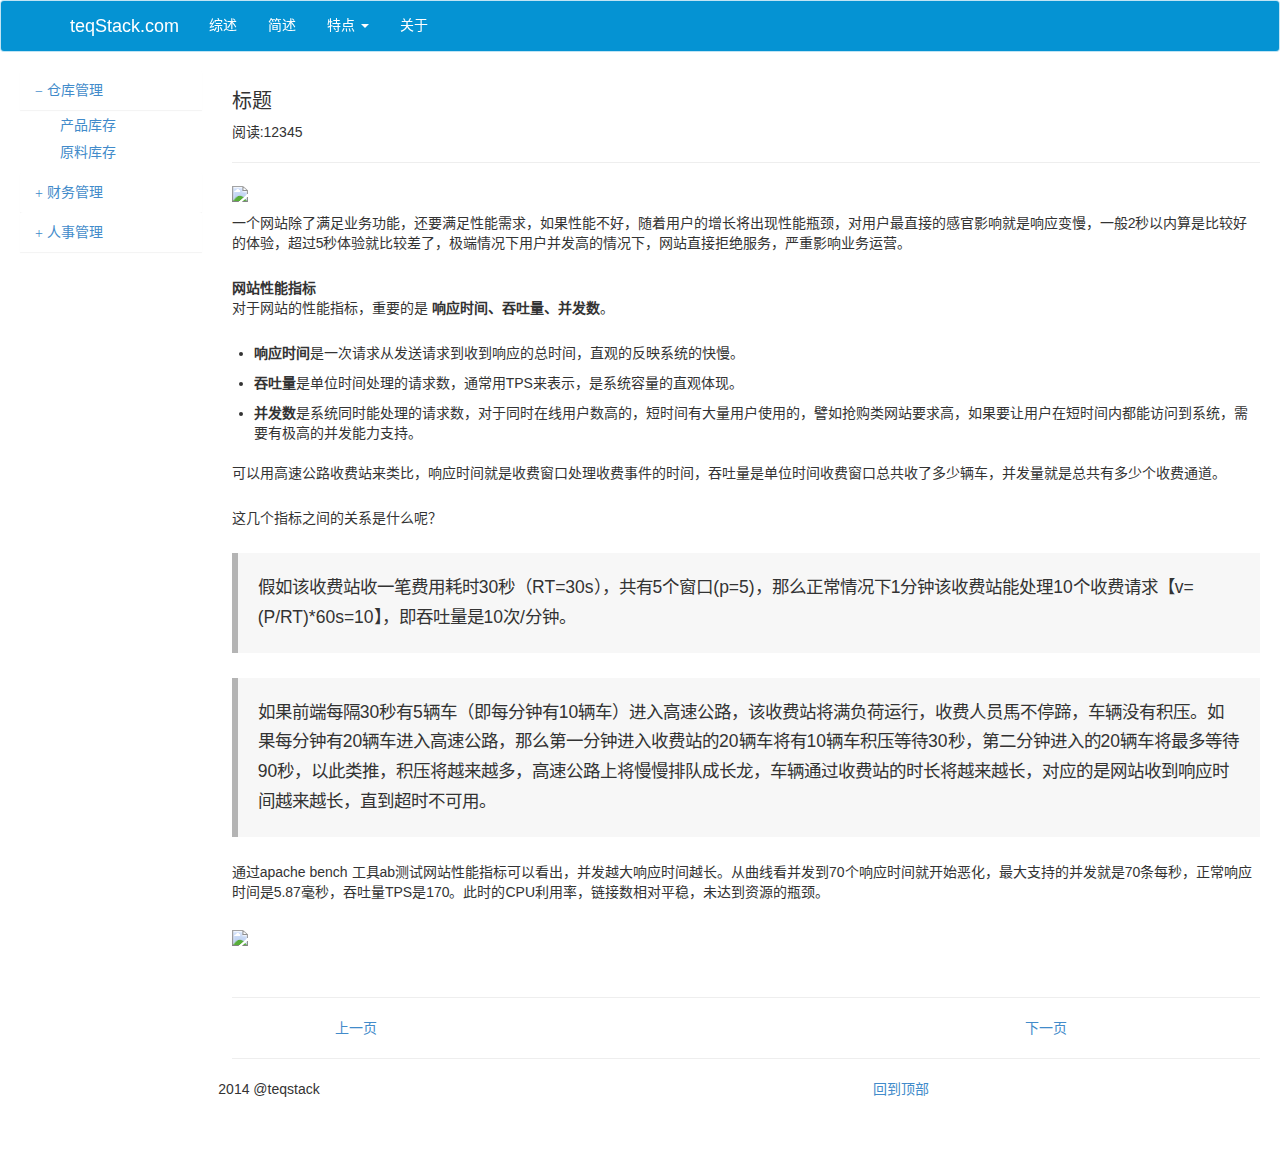
==== index.html @ 314e1efe "first commit" ====
<!DOCTYPE html>
<html lang="zh-cn">

<head>
    <meta charset="utf-8">
    <meta http-equiv="X-UA-Compatible" content="IE=edge">
    <meta name="viewport" content="width=device-width, initial-scale=1">
    <title>teqStack.com</title>
    <link href="css/bootstrap.min.css" rel="stylesheet">
    <link href="css/font-awesome.min.css" rel="stylesheet">

    <!--[if lt IE 9]>
    <script src="js/html5shiv.js"></script>
    <script src="js/respond.min.js"></script>
    <![endif]-->
    <style>
    body {
        padding-top: 70px;
        padding-bottom: 50px;
    }

    .navbar {
        background: #0593d3;
        color: #fff;
        border: 1px solid rgba(255, 255, 255, 0.75);
        border-radius: 4px;
    }

    .navbar-collapse li a {
        display: block;
        box-sizing: border-box;
        text-decoration: none;
        height: 49px;
        padding: 0 15px;
        line-height: 48px;
        color: #fff;
        font-size: 14px;
        font-family: "Helvetica Neue", Helvetica, Arial, sans-serif;
        font-weight: normal;
        text-shadow: 0 1px 0 none;
        margin-top: -1px;
        margin-left: -1px;
        border: 1px solid transparent;
        border-bottom-width: 0;
        text-shadow: none;
        transition: background-color .5s, border-color .5s;
    }

    .navbar-brand {
        color: #fff;
    }


    .navbar .navbar-toggle {
        border-color: #0593d3;
    }

    .navbar .navbar-toggle:hover,
    .navbar .navbar-toggle:focus {
        background-color: #333;
    }

    .navbar .navbar-toggle .icon-bar {
        background-color: #fff;
    }

    .item-title {
        background-color: #fff;
        border-top-left-radius: 3px;
        border-top-right-radius: 3px;
        border-bottom: 0 solid #DDDDDD;
    }

    .side-nav-item {
        display: block;
        padding: 10px 15px 10px 15px;
        background-color: #FFFFFF;
        cursor: pointer;
        box-shadow: 0 1px 1px rgba(0, 0, 0, .05);
        -webkit-box-shadow: 0 1px 1px rgba(0, 0, 0, .05);
    }

    .panel-group .panel+.panel {
        margin-top: 5px;
    }

    .panel-heading a:hover,
    a:focus {
        color: #2a6496;
        text-decoration: none;
    }

    .panel-heading {
        padding: 0 0;
        border-bottom: 0 solid transparent;
        border-top-right-radius: 0;
        border-top-left-radius: 0;
    }

    .item-body {
        margin-left: 15px;
    }

    .left-bar-top {
        display: none;
    }

    .left-bar-top li {
        float: left;
        list-style: none;
    }


    /* 小屏幕（平板，大于等于 768px） */
@media (min-width: @screen-sm-min) {
    .side-nav{
        display: none;
    }
 }
    </style>
</head>

<body>
    <!-- 顶部导航 -->
    <div class="navbar navbar-fixed-top" role="navigation" id="menu-nav">
        <div class="container">
            <div class="navbar-header">
                <button type="button" class="navbar-toggle" data-toggle="collapse" data-target=".navbar-collapse">
                    <span class="sr-only">切换导航</span>
                    <span class="icon-bar"></span>
                    <span class="icon-bar"></span>
                    <span class="icon-bar"></span>
                </button>

                <a class="icon-home icon-2x navbar-brand visible-xs visible-sm"></a>

                <a class="navbar-brand visible-md visible-lg" href="#">teqStack.com</a>
            </div>
            <div class="navbar-collapse collapse">
                <ul class="nav navbar-nav">
                    <li class="active"><a href="#ad-carousel">综述</a></li>
                    <li><a href="#summary-container">简述</a></li>
                    <li class="dropdown">
                        <a href="#" class="dropdown-toggle" data-toggle="dropdown">特点 <span class="caret"></span></a>
                        <ul class="dropdown-menu" role="menu">
                            <li><a href="#feature-tab" data-tab="tab-chrome">Chrome</a></li>
                            <li><a href="#feature-tab" data-tab="tab-firefox">Firefox</a></li>
                            <li><a href="#feature-tab" data-tab="tab-safari">Safari</a></li>
                            <li><a href="#feature-tab" data-tab="tab-opera">Opera</a></li>
                            <li><a href="#feature-tab" data-tab="tab-ie">IE</a></li>
                        </ul>
                    </li>
                    <li><a href="#" data-toggle="modal" data-target="#about-modal">关于</a></li>
                </ul>
            </div>
        </div>
    </div>

<div class="row" style="margin-left:5px;margin-right:5px;">

    <div class="col-md-2 side-nav visible-md visible-lg">
        <div class="left-bar-top ">
            <ul>
                <li class="">首页</li>
                <li><span id="span-left-top-plus" class="glyphicon glyphicon-plus" aria-hidden="true"></span></li>
                <li> <span id="span-left-top-minus" class="glyphicon glyphicon-minus" aria-hidden="true"></span></li>
            </ul>
        </div>
        <div class="panel-group clear" id="accordion">
            <div class="panel-heading">
                <a data-toggle="collapse" data-parent="#accordion" href="#item-cangku" id="headcangku" class="side-nav-item item-title">
                  <span id="cangkuguanli" class="glyphicon glyphicon-minus" aria-hidden="true"></span> 仓库管理
      </a>
                <div id="item-cangku" class="panel-collapse collapse in">
                    <div class="item-body">
                        <ul class="list-unstyled">
                            <li class="item-second" style="margin-left:25px;margin-top:5px;margin-bottom:2px"><a href="">产品库存</a></li>
                            <li class="item-second" style="margin-left:25px;margin-top:7px;margin-bottom:2px"><a href="">原料库存</a></li>
                        </ul>
                    </div>
                </div>
            </div>
            <div class="panel-heading ">
                <a data-toggle="collapse" data-parent="#accordion" href="#item-caiwu" id="headcaiwu" class="side-nav-item item-title collapsed">
                  <span  id="caiwuguanli" class="glyphicon glyphicon-plus" aria-hidden="true"></span>
      财务管理
      </a>
                <div id="item-caiwu" class="panel-collapse collapse ">
                    <div class="item-body">
                        <ul class="list-unstyled">
                            <li class="item-second" style="margin-left:25px;margin-top:5px;margin-bottom:2px"><a href="">产品库存</a></li>
                            <li class="item-second" style="margin-left:25px;margin-top:7px;margin-bottom:2px"><a href="">原料库存</a></li>
                        </ul>
                    </div>
                </div>
            </div>
            <div class="panel-heading ">
                <a data-toggle="collapse" data-parent="#accordion" href="#item-renshi" id="headrenshi" class="side-nav-item item-title collapsed ">
                  <span  id = "renshiguanli" class="glyphicon glyphicon-plus" aria-hidden="true"></span>
      人事管理
      </a>
                <div id="item-renshi" class="panel-collapse collapse ">
                    <div class="item-body">
                        <ul class="list-unstyled">
                            <li class="item-second" style="margin-left:25px;margin-top:5px;margin-bottom:2px"><a href="">产品库存</a></li>
                            <li class="item-second" style="margin-left:25px;margin-top:7px;margin-bottom:2px"><a href="">原料库存</a></li>
                        </ul>
                    </div>
                </div>
            </div>
        </div>
    </div>
    <div class="col-md-10" >
        <div class="divider">
            <h1 style='font-size:20px'>标题</h1>
            <p>阅读:<span>12345</span></p>
        </div>
        <hr class="feature-divider">
        <p><img data-original-src="//upload-images.jianshu.io/upload_images/3778306-4191cc77c1f15c77.jpeg" data-original-width="800" data-original-height="313" data-original-format="image/jpeg" data-original-filesize="40684" class="" src="http://upload-images.jianshu.io/upload_images/3778306-4191cc77c1f15c77.jpeg?imageMogr2/auto-orient/strip%7CimageView2/2/w/700" style="box-sizing: border-box; border: 0px; vertical-align: middle; max-width: 100%; height: auto; cursor: zoom-in; transition: all 0.15s linear; z-index: 100; filter: blur(0px); opacity: 1;" /></p>
        <p style="box-sizing: border-box; margin-top: 0px; margin-bottom: 25px; word-break: break-word !important;">一个网站除了满足业务功能，还要满足性能需求，如果性能不好，随着用户的增长将出现性能瓶颈，对用户最直接的感官影响就是响应变慢，一般2秒以内算是比较好的体验，超过5秒体验就比较差了，极端情况下用户并发高的情况下，网站直接拒绝服务，严重影响业务运营。</p>
        <p style="box-sizing: border-box; margin-top: 0px; margin-bottom: 25px; word-break: break-word !important;"><span style="box-sizing: border-box; font-weight: 700;">网站性能指标</span>
            <br style="box-sizing: border-box;" />对于网站的性能指标，重要的是&nbsp;<span style="box-sizing: border-box; font-weight: 700;">响应时间、吞吐量、并发数</span>。</p>
        <ul style="box-sizing: border-box; margin-bottom: 20px; padding: 0px; margin-left: 22px; word-break: break-word !important;" class=" list-paddingleft-2">
            <li>
                <p><span style="box-sizing: border-box; font-weight: 700;">响应时间</span>是一次请求从发送请求到收到响应的总时间，直观的反映系统的快慢。</p>
            </li>
            <li>
                <p><span style="box-sizing: border-box; font-weight: 700;">吞吐量</span>是单位时间处理的请求数，通常用TPS来表示，是系统容量的直观体现。</p>
            </li>
            <li>
                <p><span style="box-sizing: border-box; font-weight: 700;">并发数</span>是系统同时能处理的请求数，对于同时在线用户数高的，短时间有大量用户使用的，譬如抢购类网站要求高，如果要让用户在短时间内都能访问到系统，需要有极高的并发能力支持。</p>
            </li>
        </ul>
        <p style="box-sizing: border-box; margin-top: 0px; margin-bottom: 25px; word-break: break-word !important;">可以用高速公路收费站来类比，响应时间就是收费窗口处理收费事件的时间，吞吐量是单位时间收费窗口总共收了多少辆车，并发量就是总共有多少个收费通道。</p>
        <p style="box-sizing: border-box; margin-top: 0px; margin-bottom: 25px; word-break: break-word !important;">这几个指标之间的关系是什么呢？</p>
        <blockquote style="box-sizing: border-box; padding: 20px; margin: 0px 0px 25px; border-left: 6px solid rgb(180, 180, 180); background-color: rgb(247, 247, 247); line-height: 30px; word-break: break-word !important;">
            <p style="box-sizing: border-box; margin-top: 0px; margin-bottom: 0px; line-height: 1.7; word-break: break-word !important;">假如该收费站收一笔费用耗时30秒（RT=30s），共有5个窗口(p=5)，那么正常情况下1分钟该收费站能处理10个收费请求【v= (P/RT)*60s=10】，即吞吐量是10次/分钟。</p>
        </blockquote>
        <blockquote style="box-sizing: border-box; padding: 20px; margin: 0px 0px 25px; border-left: 6px solid rgb(180, 180, 180); background-color: rgb(247, 247, 247); line-height: 30px; word-break: break-word !important;">
            <p style="box-sizing: border-box; margin-top: 0px; margin-bottom: 0px; line-height: 1.7; word-break: break-word !important;">如果前端每隔30秒有5辆车（即每分钟有10辆车）进入高速公路，该收费站将满负荷运行，收费人员馬不停蹄，车辆没有积压。如果每分钟有20辆车进入高速公路，那么第一分钟进入收费站的20辆车将有10辆车积压等待30秒，第二分钟进入的20辆车将最多等待90秒，以此类推，积压将越来越多，高速公路上将慢慢排队成长龙，车辆通过收费站的时长将越来越长，对应的是网站收到响应时间越来越长，直到超时不可用。</p>
        </blockquote>
        <p style="box-sizing: border-box; margin-top: 0px; margin-bottom: 25px; word-break: break-word !important;">通过apache bench 工具ab测试网站性能指标可以看出，并发越大响应时间越长。从曲线看并发到70个响应时间就开始恶化，最大支持的并发就是70条每秒，正常响应时间是5.87毫秒，吞吐量TPS是170。此时的CPU利用率，链接数相对平稳，未达到资源的瓶颈。</p>
        <p><img data-original-src="//upload-images.jianshu.io/upload_images/3778306-01a52f0cd78212c8.png" data-original-width="680" data-original-height="349" data-original-format="image/png" data-original-filesize="39393" class="" src="http://upload-images.jianshu.io/upload_images/3778306-01a52f0cd78212c8.png?imageMogr2/auto-orient/strip%7CimageView2/2/w/680" style="box-sizing: border-box; border: 0px; vertical-align: middle; max-width: 100%; height: auto; cursor: zoom-in; transition: all 0.15s linear; z-index: 100; filter: blur(0px); opacity: 1;" /></p>
        <p>
            <br/>
        </p>
        <hr class="feature-divider">
        <div class=".container-fluid">
            <div class="row">
                <div class="col-md-8 col-md-offset-1 col-xs-8 col-xs-offset-1"><a href="#"><i class="glyphicon glyphicon-chevron-left"></i> 上一页</a></div>
                <div class="col-md-3 col-xs-3"><a href="#">下一页 <i class="glyphicon glyphicon-chevron-right"></i></a></div>
            </div>
        </div>
        <hr class="feature-divider">
    </div>
</div> <!-- -<div class="row">->


    <!-- footer -->
    <div class="row footer">
        <footer>
            <p class ="col-xs-8 col-xs-offset-0 col-sm-6 col-md-6 col-md-offset-2">2014 @teqstack</p>
            <p class="col-xs-4  col-md-4"><a herf="#top">回到顶部</a></p>

        </footer>
    </div>
    <!-- 
    <div class="x-wiki-prev-next uk-clearfix" style="padding-left: 15px; padding-right: 15px;"><a href="/wiki/0014316089557264a6b348958f449949df42a6d3a2e542c000"><i class="uk-icon-chevron-left"></i> 上一页</a><a href="/wiki/0014316089557264a6b348958f449949df42a6d3a2e542c000/0014316090478912dab2a3a9e8f4ed49d28854b292f85bb000" class="uk-float-right">下一页 <i class="uk-icon-chevron-right"></i></a></div>
 -->
    <script src="js/jquery-1.11.1.min.js"></script>
    <script src="js/bootstrap.min.js"></script>
    <script>
    $(function() {
        $('.side-nav-item').click(function(e) {
            var id = $(this).attr('id');
            var status = $(this).attr('class');

            var id2 = $('#' + id + '>span').attr('id');
            var class2 = $('#' + id + '>span').attr('class');

            if (class2 == 'glyphicon glyphicon-minus') {
                $('#' + id2).removeClass('glyphicon glyphicon-minus').addClass('glyphicon glyphicon-plus');
            } else {
                $('#' + id2).removeClass('glyphicon glyphicon-plus').addClass('glyphicon glyphicon-minus');

            }

        });
        // $('.panel-heading').on('show.bs.collapse ', function() {
        //     // do something…
        //     $('.glyphicon').removeClass('glyphicon glyphicon-plus').addClass('glyphicon glyphicon-minus');
        // });
        // $('.panel-heading').on('hide.bs.collapse ', function() {
        //     // do something…
        //      $('.glyphicon').removeClass('glyphicon glyphicon-minus').addClass('glyphicon glyphicon-plus');
        // });
    });
    </script>
</body>

</html>
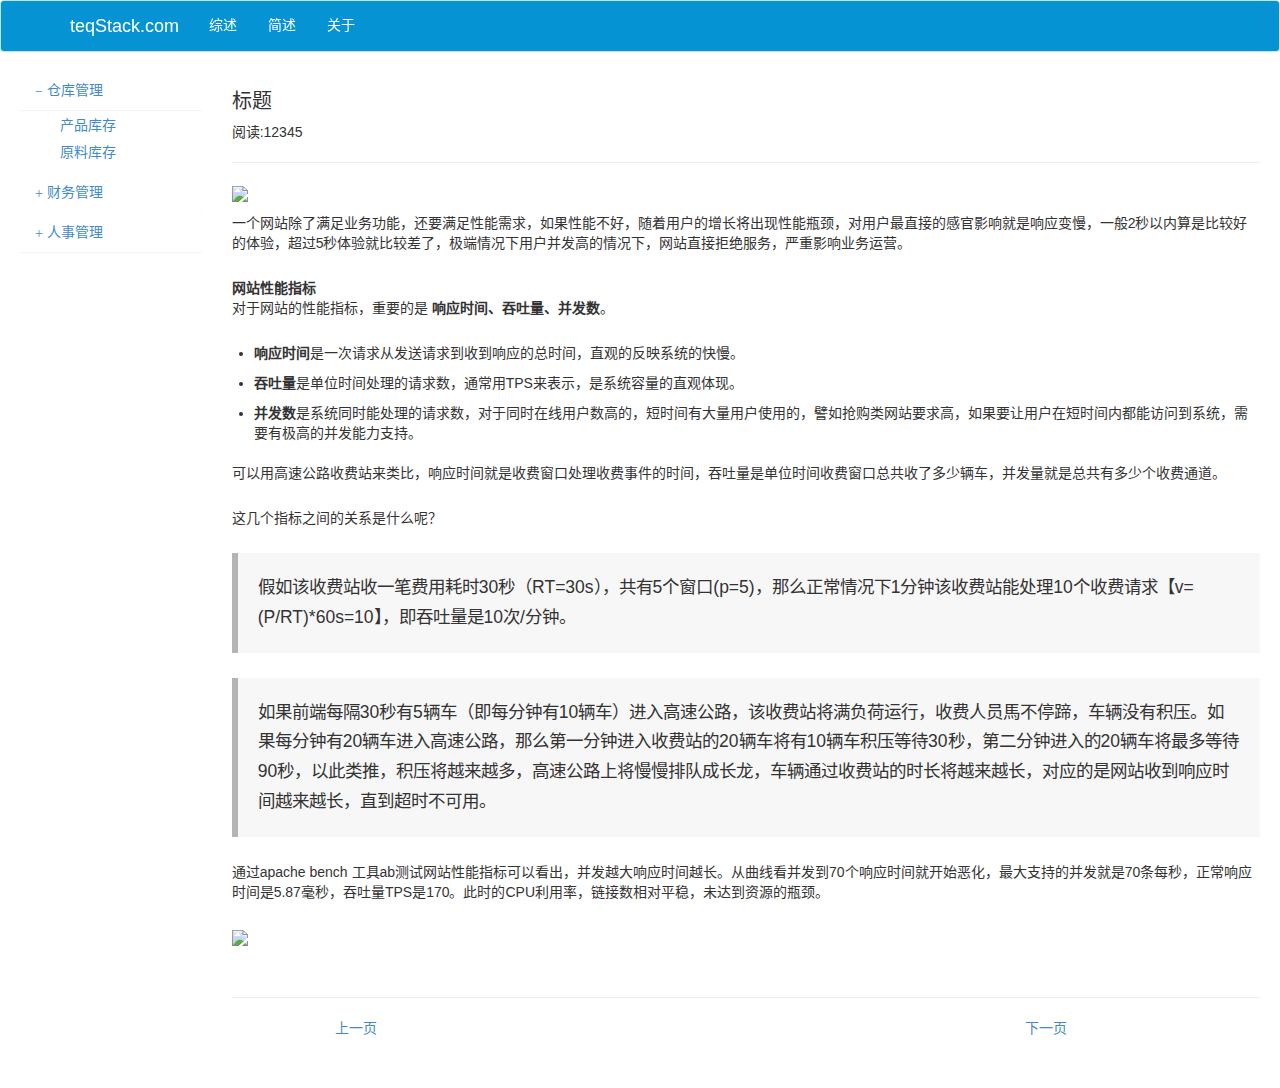
==== commit c92e9d97: "commit" ====
--- a/index.html
+++ b/index.html
@@ -8,7 +8,6 @@
     <title>teqStack.com</title>
     <link href="css/bootstrap.min.css" rel="stylesheet">
     <link href="css/font-awesome.min.css" rel="stylesheet">
-
     <!--[if lt IE 9]>
     <script src="js/html5shiv.js"></script>
     <script src="js/respond.min.js"></script>
@@ -100,7 +99,7 @@
     .item-body {
         margin-left: 15px;
     }
-
+    /*
     .left-bar-top {
         display: none;
     }
@@ -109,14 +108,22 @@
         float: left;
         list-style: none;
     }
-
-
-    /* 小屏幕（平板，大于等于 768px） */
-@media (min-width: @screen-sm-min) {
-    .side-nav{
-        display: none;
-    }
- }
+*/
+
+    #wrapper.toggled {
+        padding-left: 220px;
+    }
+
+    #wrapper.toggled #sidebar-wrapper {
+        width: 220px;
+        margin-left: -200px;
+        position: absolute;
+    }
+
+    #wrapper.toggled #page-content-wrapper {
+        margin-right: -220px;
+        position: absolute;
+    }
     </style>
 </head>
 
@@ -131,16 +138,20 @@
                     <span class="icon-bar"></span>
                     <span class="icon-bar"></span>
                 </button>
-
-                <a class="icon-home icon-2x navbar-brand visible-xs visible-sm"></a>
-
+                <a class="hamburger icon-home icon-2x navbar-brand visible-xs visible-sm is-closed animated fadeInLeft" data-toggle="offcanvas"></a>
+                <!--  <button type="button" class="hamburger is-closed animated fadeInLeft" data-toggle="offcanvas">
+                <span class="hamb-top"></span>
+                <span class="hamb-middle"></span>
+                <span class="hamb-bottom"></span>
+            </button>
+ -->
                 <a class="navbar-brand visible-md visible-lg" href="#">teqStack.com</a>
             </div>
             <div class="navbar-collapse collapse">
                 <ul class="nav navbar-nav">
                     <li class="active"><a href="#ad-carousel">综述</a></li>
                     <li><a href="#summary-container">简述</a></li>
-                    <li class="dropdown">
+                    <!-- <li class="dropdown">
                         <a href="#" class="dropdown-toggle" data-toggle="dropdown">特点 <span class="caret"></span></a>
                         <ul class="dropdown-menu" role="menu">
                             <li><a href="#feature-tab" data-tab="tab-chrome">Chrome</a></li>
@@ -149,124 +160,116 @@
                             <li><a href="#feature-tab" data-tab="tab-opera">Opera</a></li>
                             <li><a href="#feature-tab" data-tab="tab-ie">IE</a></li>
                         </ul>
-                    </li>
+                    </li> -->
                     <li><a href="#" data-toggle="modal" data-target="#about-modal">关于</a></li>
                 </ul>
             </div>
         </div>
     </div>
-
-<div class="row" style="margin-left:5px;margin-right:5px;">
-
-    <div class="col-md-2 side-nav visible-md visible-lg">
-        <div class="left-bar-top ">
-            <ul>
-                <li class="">首页</li>
-                <li><span id="span-left-top-plus" class="glyphicon glyphicon-plus" aria-hidden="true"></span></li>
-                <li> <span id="span-left-top-minus" class="glyphicon glyphicon-minus" aria-hidden="true"></span></li>
-            </ul>
-        </div>
-        <div class="panel-group clear" id="accordion">
-            <div class="panel-heading">
-                <a data-toggle="collapse" data-parent="#accordion" href="#item-cangku" id="headcangku" class="side-nav-item item-title">
+    <div id="wrapper">
+        <div class="overlay"></div>
+        <div class="row" style="margin-left:5px;margin-right:5px;">
+            <nav class="col-md-2 sidebar-nav visible-md visible-lg" id="sidebar-wrapper">
+                <div class="panel-group clear" id="accordion">
+                    <div class="panel-heading">
+                        <a data-toggle="collapse" data-parent="#accordion" href="#item-cangku" id="headcangku" class="side-nav-item item-title">
                   <span id="cangkuguanli" class="glyphicon glyphicon-minus" aria-hidden="true"></span> 仓库管理
       </a>
-                <div id="item-cangku" class="panel-collapse collapse in">
-                    <div class="item-body">
-                        <ul class="list-unstyled">
-                            <li class="item-second" style="margin-left:25px;margin-top:5px;margin-bottom:2px"><a href="">产品库存</a></li>
-                            <li class="item-second" style="margin-left:25px;margin-top:7px;margin-bottom:2px"><a href="">原料库存</a></li>
-                        </ul>
-                    </div>
-                </div>
-            </div>
-            <div class="panel-heading ">
-                <a data-toggle="collapse" data-parent="#accordion" href="#item-caiwu" id="headcaiwu" class="side-nav-item item-title collapsed">
+                        <div id="item-cangku" class="panel-collapse collapse in">
+                            <div class="item-body">
+                                <ul class="list-unstyled">
+                                    <li class="item-second" style="margin-left:25px;margin-top:5px;margin-bottom:2px"><a href="">产品库存</a></li>
+                                    <li class="item-second" style="margin-left:25px;margin-top:7px;margin-bottom:2px"><a href="">原料库存</a></li>
+                                </ul>
+                            </div>
+                        </div>
+                    </div>
+                    <div class="panel-heading ">
+                        <a data-toggle="collapse" data-parent="#accordion" href="#item-caiwu" id="headcaiwu" class="side-nav-item item-title collapsed">
                   <span  id="caiwuguanli" class="glyphicon glyphicon-plus" aria-hidden="true"></span>
       财务管理
       </a>
-                <div id="item-caiwu" class="panel-collapse collapse ">
-                    <div class="item-body">
-                        <ul class="list-unstyled">
-                            <li class="item-second" style="margin-left:25px;margin-top:5px;margin-bottom:2px"><a href="">产品库存</a></li>
-                            <li class="item-second" style="margin-left:25px;margin-top:7px;margin-bottom:2px"><a href="">原料库存</a></li>
-                        </ul>
-                    </div>
-                </div>
-            </div>
-            <div class="panel-heading ">
-                <a data-toggle="collapse" data-parent="#accordion" href="#item-renshi" id="headrenshi" class="side-nav-item item-title collapsed ">
+                        <div id="item-caiwu" class="panel-collapse collapse ">
+                            <div class="item-body">
+                                <ul class="list-unstyled">
+                                    <li class="item-second" style="margin-left:25px;margin-top:5px;margin-bottom:2px"><a href="">产品库存</a></li>
+                                    <li class="item-second" style="margin-left:25px;margin-top:7px;margin-bottom:2px"><a href="">原料库存</a></li>
+                                </ul>
+                            </div>
+                        </div>
+                    </div>
+                    <div class="panel-heading ">
+                        <a data-toggle="collapse" data-parent="#accordion" href="#item-renshi" id="headrenshi" class="side-nav-item item-title collapsed ">
                   <span  id = "renshiguanli" class="glyphicon glyphicon-plus" aria-hidden="true"></span>
       人事管理
       </a>
-                <div id="item-renshi" class="panel-collapse collapse ">
-                    <div class="item-body">
-                        <ul class="list-unstyled">
-                            <li class="item-second" style="margin-left:25px;margin-top:5px;margin-bottom:2px"><a href="">产品库存</a></li>
-                            <li class="item-second" style="margin-left:25px;margin-top:7px;margin-bottom:2px"><a href="">原料库存</a></li>
-                        </ul>
+                        <div id="item-renshi" class="panel-collapse collapse ">
+                            <div class="item-body">
+                                <ul class="list-unstyled">
+                                    <li class="item-second" style="margin-left:25px;margin-top:5px;margin-bottom:2px"><a href="">产品库存</a></li>
+                                    <li class="item-second" style="margin-left:25px;margin-top:7px;margin-bottom:2px"><a href="">原料库存</a></li>
+                                </ul>
+                            </div>
+                        </div>
+                    </div>
+                </div>
+            </nav>
+            <!-- 右边文章区域 -->
+            <div id="page-content-wrapper">
+                <div class="col-md-10">
+                    <div class="divider">
+                        <h1 style='font-size:20px'>标题</h1>
+                        <p>阅读:<span>12345</span></p>
+                    </div>
+                    <hr class="feature-divider">
+                    <p><img data-original-src="//upload-images.jianshu.io/upload_images/3778306-4191cc77c1f15c77.jpeg" data-original-width="800" data-original-height="313" data-original-format="image/jpeg" data-original-filesize="40684" class="" src="http://upload-images.jianshu.io/upload_images/3778306-4191cc77c1f15c77.jpeg?imageMogr2/auto-orient/strip%7CimageView2/2/w/700" style="box-sizing: border-box; border: 0px; vertical-align: middle; max-width: 100%; height: auto; cursor: zoom-in; transition: all 0.15s linear; z-index: 100; filter: blur(0px); opacity: 1;" /></p>
+                    <p style="box-sizing: border-box; margin-top: 0px; margin-bottom: 25px; word-break: break-word !important;">一个网站除了满足业务功能，还要满足性能需求，如果性能不好，随着用户的增长将出现性能瓶颈，对用户最直接的感官影响就是响应变慢，一般2秒以内算是比较好的体验，超过5秒体验就比较差了，极端情况下用户并发高的情况下，网站直接拒绝服务，严重影响业务运营。</p>
+                    <p style="box-sizing: border-box; margin-top: 0px; margin-bottom: 25px; word-break: break-word !important;"><span style="box-sizing: border-box; font-weight: 700;">网站性能指标</span>
+                        <br style="box-sizing: border-box;" />对于网站的性能指标，重要的是&nbsp;<span style="box-sizing: border-box; font-weight: 700;">响应时间、吞吐量、并发数</span>。</p>
+                    <ul style="box-sizing: border-box; margin-bottom: 20px; padding: 0px; margin-left: 22px; word-break: break-word !important;" class=" list-paddingleft-2">
+                        <li>
+                            <p><span style="box-sizing: border-box; font-weight: 700;">响应时间</span>是一次请求从发送请求到收到响应的总时间，直观的反映系统的快慢。</p>
+                        </li>
+                        <li>
+                            <p><span style="box-sizing: border-box; font-weight: 700;">吞吐量</span>是单位时间处理的请求数，通常用TPS来表示，是系统容量的直观体现。</p>
+                        </li>
+                        <li>
+                            <p><span style="box-sizing: border-box; font-weight: 700;">并发数</span>是系统同时能处理的请求数，对于同时在线用户数高的，短时间有大量用户使用的，譬如抢购类网站要求高，如果要让用户在短时间内都能访问到系统，需要有极高的并发能力支持。</p>
+                        </li>
+                    </ul>
+                    <p style="box-sizing: border-box; margin-top: 0px; margin-bottom: 25px; word-break: break-word !important;">可以用高速公路收费站来类比，响应时间就是收费窗口处理收费事件的时间，吞吐量是单位时间收费窗口总共收了多少辆车，并发量就是总共有多少个收费通道。</p>
+                    <p style="box-sizing: border-box; margin-top: 0px; margin-bottom: 25px; word-break: break-word !important;">这几个指标之间的关系是什么呢？</p>
+                    <blockquote style="box-sizing: border-box; padding: 20px; margin: 0px 0px 25px; border-left: 6px solid rgb(180, 180, 180); background-color: rgb(247, 247, 247); line-height: 30px; word-break: break-word !important;">
+                        <p style="box-sizing: border-box; margin-top: 0px; margin-bottom: 0px; line-height: 1.7; word-break: break-word !important;">假如该收费站收一笔费用耗时30秒（RT=30s），共有5个窗口(p=5)，那么正常情况下1分钟该收费站能处理10个收费请求【v= (P/RT)*60s=10】，即吞吐量是10次/分钟。</p>
+                    </blockquote>
+                    <blockquote style="box-sizing: border-box; padding: 20px; margin: 0px 0px 25px; border-left: 6px solid rgb(180, 180, 180); background-color: rgb(247, 247, 247); line-height: 30px; word-break: break-word !important;">
+                        <p style="box-sizing: border-box; margin-top: 0px; margin-bottom: 0px; line-height: 1.7; word-break: break-word !important;">如果前端每隔30秒有5辆车（即每分钟有10辆车）进入高速公路，该收费站将满负荷运行，收费人员馬不停蹄，车辆没有积压。如果每分钟有20辆车进入高速公路，那么第一分钟进入收费站的20辆车将有10辆车积压等待30秒，第二分钟进入的20辆车将最多等待90秒，以此类推，积压将越来越多，高速公路上将慢慢排队成长龙，车辆通过收费站的时长将越来越长，对应的是网站收到响应时间越来越长，直到超时不可用。</p>
+                    </blockquote>
+                    <p style="box-sizing: border-box; margin-top: 0px; margin-bottom: 25px; word-break: break-word !important;">通过apache bench 工具ab测试网站性能指标可以看出，并发越大响应时间越长。从曲线看并发到70个响应时间就开始恶化，最大支持的并发就是70条每秒，正常响应时间是5.87毫秒，吞吐量TPS是170。此时的CPU利用率，链接数相对平稳，未达到资源的瓶颈。</p>
+                    <p><img data-original-src="//upload-images.jianshu.io/upload_images/3778306-01a52f0cd78212c8.png" data-original-width="680" data-original-height="349" data-original-format="image/png" data-original-filesize="39393" class="" src="http://upload-images.jianshu.io/upload_images/3778306-01a52f0cd78212c8.png?imageMogr2/auto-orient/strip%7CimageView2/2/w/680" style="box-sizing: border-box; border: 0px; vertical-align: middle; max-width: 100%; height: auto; cursor: zoom-in; transition: all 0.15s linear; z-index: 100; filter: blur(0px); opacity: 1;" /></p>
+                    <p>
+                        <br/>
+                    </p>
+                    <hr class="feature-divider">
+                    <div class=".container-fluid">
+                        <div class="row">
+                            <div class="col-md-8 col-md-offset-1 col-xs-8 col-xs-offset-1"><a href="#"><i class="glyphicon glyphicon-chevron-left"></i> 上一页</a></div>
+                            <div class="col-md-3 col-xs-3"><a href="#">下一页 <i class="glyphicon glyphicon-chevron-right"></i></a></div>
+                        </div>
                     </div>
                 </div>
             </div>
         </div>
+        <!-- footer -->
+        <!-- <hr class="feature-divider">
+        <div class="row">
+               <footer>
+            <p class="col-xs-4 col-xs-offset-0 col-sm-4 col-md-6 col-md-offset-2"><span style="color:#428bca">2014 @teqstack</span></p>
+            <p class="col-xs-4  col-md-4"><a herf="#top">回到顶部</a></p>
+        </footer>
+           
+        </div> -->
     </div>
-    <div class="col-md-10" >
-        <div class="divider">
-            <h1 style='font-size:20px'>标题</h1>
-            <p>阅读:<span>12345</span></p>
-        </div>
-        <hr class="feature-divider">
-        <p><img data-original-src="//upload-images.jianshu.io/upload_images/3778306-4191cc77c1f15c77.jpeg" data-original-width="800" data-original-height="313" data-original-format="image/jpeg" data-original-filesize="40684" class="" src="http://upload-images.jianshu.io/upload_images/3778306-4191cc77c1f15c77.jpeg?imageMogr2/auto-orient/strip%7CimageView2/2/w/700" style="box-sizing: border-box; border: 0px; vertical-align: middle; max-width: 100%; height: auto; cursor: zoom-in; transition: all 0.15s linear; z-index: 100; filter: blur(0px); opacity: 1;" /></p>
-        <p style="box-sizing: border-box; margin-top: 0px; margin-bottom: 25px; word-break: break-word !important;">一个网站除了满足业务功能，还要满足性能需求，如果性能不好，随着用户的增长将出现性能瓶颈，对用户最直接的感官影响就是响应变慢，一般2秒以内算是比较好的体验，超过5秒体验就比较差了，极端情况下用户并发高的情况下，网站直接拒绝服务，严重影响业务运营。</p>
-        <p style="box-sizing: border-box; margin-top: 0px; margin-bottom: 25px; word-break: break-word !important;"><span style="box-sizing: border-box; font-weight: 700;">网站性能指标</span>
-            <br style="box-sizing: border-box;" />对于网站的性能指标，重要的是&nbsp;<span style="box-sizing: border-box; font-weight: 700;">响应时间、吞吐量、并发数</span>。</p>
-        <ul style="box-sizing: border-box; margin-bottom: 20px; padding: 0px; margin-left: 22px; word-break: break-word !important;" class=" list-paddingleft-2">
-            <li>
-                <p><span style="box-sizing: border-box; font-weight: 700;">响应时间</span>是一次请求从发送请求到收到响应的总时间，直观的反映系统的快慢。</p>
-            </li>
-            <li>
-                <p><span style="box-sizing: border-box; font-weight: 700;">吞吐量</span>是单位时间处理的请求数，通常用TPS来表示，是系统容量的直观体现。</p>
-            </li>
-            <li>
-                <p><span style="box-sizing: border-box; font-weight: 700;">并发数</span>是系统同时能处理的请求数，对于同时在线用户数高的，短时间有大量用户使用的，譬如抢购类网站要求高，如果要让用户在短时间内都能访问到系统，需要有极高的并发能力支持。</p>
-            </li>
-        </ul>
-        <p style="box-sizing: border-box; margin-top: 0px; margin-bottom: 25px; word-break: break-word !important;">可以用高速公路收费站来类比，响应时间就是收费窗口处理收费事件的时间，吞吐量是单位时间收费窗口总共收了多少辆车，并发量就是总共有多少个收费通道。</p>
-        <p style="box-sizing: border-box; margin-top: 0px; margin-bottom: 25px; word-break: break-word !important;">这几个指标之间的关系是什么呢？</p>
-        <blockquote style="box-sizing: border-box; padding: 20px; margin: 0px 0px 25px; border-left: 6px solid rgb(180, 180, 180); background-color: rgb(247, 247, 247); line-height: 30px; word-break: break-word !important;">
-            <p style="box-sizing: border-box; margin-top: 0px; margin-bottom: 0px; line-height: 1.7; word-break: break-word !important;">假如该收费站收一笔费用耗时30秒（RT=30s），共有5个窗口(p=5)，那么正常情况下1分钟该收费站能处理10个收费请求【v= (P/RT)*60s=10】，即吞吐量是10次/分钟。</p>
-        </blockquote>
-        <blockquote style="box-sizing: border-box; padding: 20px; margin: 0px 0px 25px; border-left: 6px solid rgb(180, 180, 180); background-color: rgb(247, 247, 247); line-height: 30px; word-break: break-word !important;">
-            <p style="box-sizing: border-box; margin-top: 0px; margin-bottom: 0px; line-height: 1.7; word-break: break-word !important;">如果前端每隔30秒有5辆车（即每分钟有10辆车）进入高速公路，该收费站将满负荷运行，收费人员馬不停蹄，车辆没有积压。如果每分钟有20辆车进入高速公路，那么第一分钟进入收费站的20辆车将有10辆车积压等待30秒，第二分钟进入的20辆车将最多等待90秒，以此类推，积压将越来越多，高速公路上将慢慢排队成长龙，车辆通过收费站的时长将越来越长，对应的是网站收到响应时间越来越长，直到超时不可用。</p>
-        </blockquote>
-        <p style="box-sizing: border-box; margin-top: 0px; margin-bottom: 25px; word-break: break-word !important;">通过apache bench 工具ab测试网站性能指标可以看出，并发越大响应时间越长。从曲线看并发到70个响应时间就开始恶化，最大支持的并发就是70条每秒，正常响应时间是5.87毫秒，吞吐量TPS是170。此时的CPU利用率，链接数相对平稳，未达到资源的瓶颈。</p>
-        <p><img data-original-src="//upload-images.jianshu.io/upload_images/3778306-01a52f0cd78212c8.png" data-original-width="680" data-original-height="349" data-original-format="image/png" data-original-filesize="39393" class="" src="http://upload-images.jianshu.io/upload_images/3778306-01a52f0cd78212c8.png?imageMogr2/auto-orient/strip%7CimageView2/2/w/680" style="box-sizing: border-box; border: 0px; vertical-align: middle; max-width: 100%; height: auto; cursor: zoom-in; transition: all 0.15s linear; z-index: 100; filter: blur(0px); opacity: 1;" /></p>
-        <p>
-            <br/>
-        </p>
-        <hr class="feature-divider">
-        <div class=".container-fluid">
-            <div class="row">
-                <div class="col-md-8 col-md-offset-1 col-xs-8 col-xs-offset-1"><a href="#"><i class="glyphicon glyphicon-chevron-left"></i> 上一页</a></div>
-                <div class="col-md-3 col-xs-3"><a href="#">下一页 <i class="glyphicon glyphicon-chevron-right"></i></a></div>
-            </div>
-        </div>
-        <hr class="feature-divider">
-    </div>
-</div> <!-- -<div class="row">->
-
-
-    <!-- footer -->
-    <div class="row footer">
-        <footer>
-            <p class ="col-xs-8 col-xs-offset-0 col-sm-6 col-md-6 col-md-offset-2">2014 @teqstack</p>
-            <p class="col-xs-4  col-md-4"><a herf="#top">回到顶部</a></p>
-
-        </footer>
-    </div>
-    <!-- 
-    <div class="x-wiki-prev-next uk-clearfix" style="padding-left: 15px; padding-right: 15px;"><a href="/wiki/0014316089557264a6b348958f449949df42a6d3a2e542c000"><i class="uk-icon-chevron-left"></i> 上一页</a><a href="/wiki/0014316089557264a6b348958f449949df42a6d3a2e542c000/0014316090478912dab2a3a9e8f4ed49d28854b292f85bb000" class="uk-float-right">下一页 <i class="uk-icon-chevron-right"></i></a></div>
- -->
     <script src="js/jquery-1.11.1.min.js"></script>
     <script src="js/bootstrap.min.js"></script>
     <script>
@@ -286,14 +289,31 @@
             }
 
         });
-        // $('.panel-heading').on('show.bs.collapse ', function() {
-        //     // do something…
-        //     $('.glyphicon').removeClass('glyphicon glyphicon-plus').addClass('glyphicon glyphicon-minus');
-        // });
-        // $('.panel-heading').on('hide.bs.collapse ', function() {
-        //     // do something…
-        //      $('.glyphicon').removeClass('glyphicon glyphicon-minus').addClass('glyphicon glyphicon-plus');
-        // });
+
+    });
+    </script>
+    <script type="text/javascript">
+    $(document).ready(function() {
+
+        $('[data-toggle="offcanvas"]').click(function() {
+            if ($('#wrapper').hasClass('toggled') == false) {
+                $('#wrapper').toggleClass('toggled');
+                $('#sidebar-wrapper').addClass('visible-sm visible-xs');
+            } else {
+                $('#wrapper').toggleClass('toggled');
+                $('#sidebar-wrapper').removeClass('visible-sm visible-xs');
+            }
+        });
+
+        $('.item-body').click(function() {
+            if ($('#wrapper').hasClass('toggled')) {
+                $('#wrapper').toggleClass('toggled');
+                $('#sidebar-wrapper').removeClass('visible-sm visible-xs');
+            }
+        });
+
+
+
     });
     </script>
 </body>
